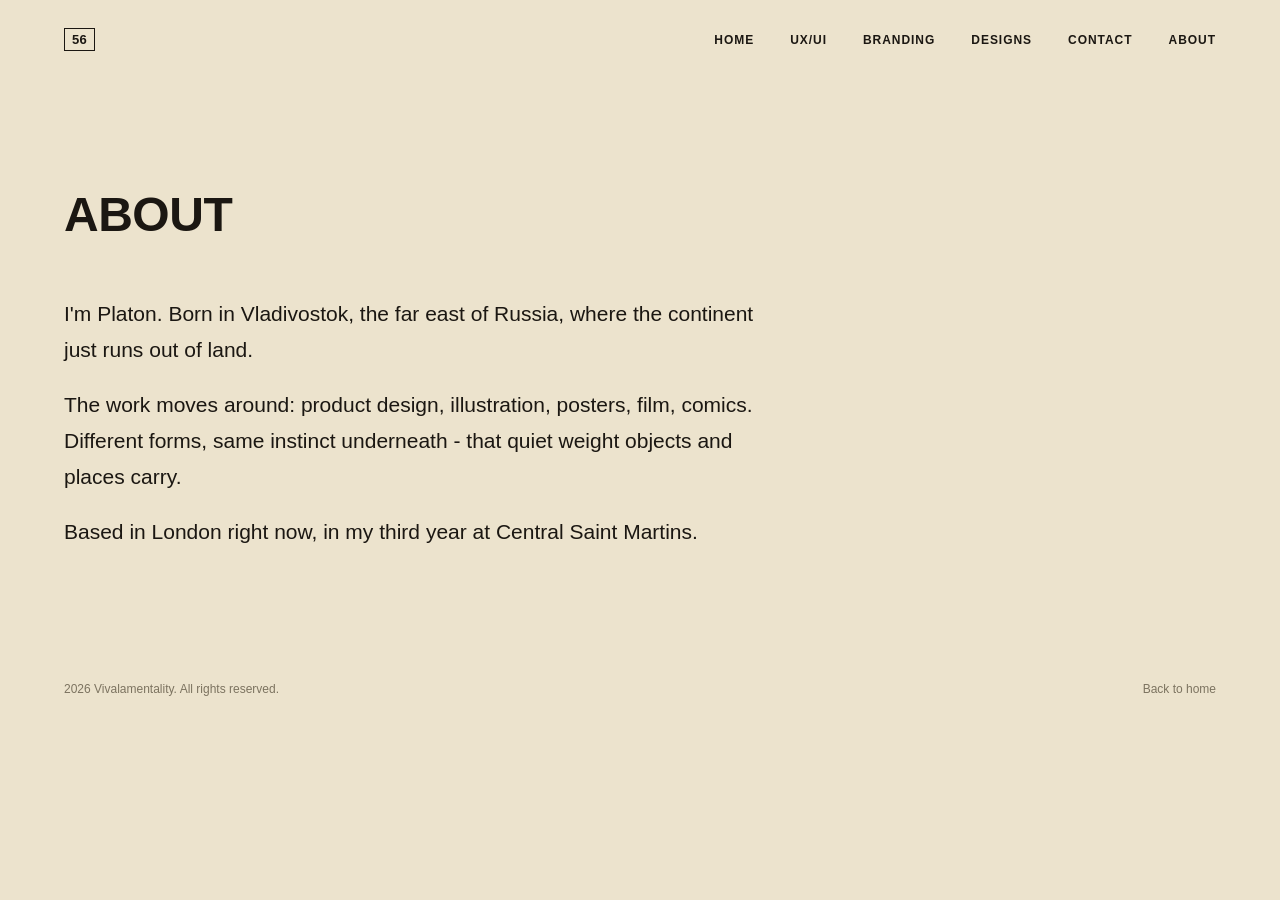
==== about.html @ a2afc27e "Full redesign: sneaker hero, new works, drop old ink-art content Replaces the previous ink-art / Can" ====
<!DOCTYPE html>
<html lang="en">
<head>
<meta charset="UTF-8" />
<meta name="viewport" content="width=device-width, initial-scale=1.0" />
<title>Platon — About</title>
<meta name="description" content="About Platon — product design, illustration, and UX/UI." />
<link rel="icon" type="image/svg+xml" href="favicon.svg" />
<link rel="stylesheet" href="css/style.css?v=23" />
</head>
<body>

<nav class="nav nav--static">
  <a class="nav__mark" href="index.html" aria-label="Platon — home">
    <span class="stamp">56</span>
  </a>
  <ul class="nav__links">
    <li><a href="index.html">Home</a></li>
    <li><a href="works.html?cat=ux-ui">UX/UI</a></li>
    <li><a href="works.html?cat=branding">Branding</a></li>
    <li><a href="works.html?cat=designs">Designs</a></li>
    <li><a href="contact.html">Contact</a></li>
    <li><a href="about.html">About</a></li>
  </ul>
</nav>

<main>
  <section class="section about" id="about">
    <div class="section__head">
      <h2 class="section__title">About</h2>
    </div>

    <div class="about__copy">
      <p>
        I'm Platon. Born in Vladivostok, the far east of Russia, where the
        continent just runs out of land.
      </p>
      <p>
        The work moves around: product design, illustration, posters, film,
        comics. Different forms, same instinct underneath - that quiet
        weight objects and places carry.
      </p>
      <p>
        Based in London right now, in my third year at Central Saint
        Martins.
      </p>
    </div>
  </section>
</main>

<footer class="footer">
  <span>2026 Vivalamentality. All rights reserved.</span>
  <a href="index.html">Back to home</a>
</footer>

</body>
</html>
---- css/style.css ----
/* ==========================================================================
   PLATON — FINE ART & 3D PORTFOLIO
   Design tokens live at the top as custom properties. Everything below is
   built off them — change a value here rather than hunting through rules.
   ========================================================================== */

/* ---- Typeface: Helvetica + Akzidenz-Grotesk ----
   Both are licensed commercial typefaces — there is no free CDN source for
   either, so nothing is loaded over the network for them. If you own
   licensed webfont files for Akzidenz-Grotesk, drop them in assets/fonts/
   using exactly these filenames and they'll be picked up automatically with
   no other changes:
     assets/fonts/AkzidenzGrotesk-Regular.woff2
     assets/fonts/AkzidenzGrotesk-Bold.woff2
   Until then, the stack falls back to Helvetica Neue / Helvetica / Arial —
   whichever the visitor's system already has (Helvetica ships on macOS/iOS;
   Windows substitutes Arial, which is metrically identical). */
@font-face {
  font-family: "Akzidenz-Grotesk";
  src: url("../assets/fonts/AkzidenzGrotesk-Regular.woff2") format("woff2");
  font-weight: 400;
  font-display: swap;
}
@font-face {
  font-family: "Akzidenz-Grotesk";
  src: url("../assets/fonts/AkzidenzGrotesk-Bold.woff2") format("woff2");
  font-weight: 700;
  font-display: swap;
}

:root {
  /* ---- Color: aged-paper beige, near-black ink, and a muted stamp-red
     pulled straight from the accent marks in the artwork itself (the red
     stitching, the hazard stamp, the boxed rubber-stamp labels). ---- */
  --paper:      #ece3cd;
  --paper-dim:  #ddd2b4;
  --ink:        #1b1712;
  --muted:      #7c7360;
  --line:       #c8bc9c;
  --accent:     #a23a2c;
  --accent-ink: #fbf3e2;

  --font-display: "Akzidenz-Grotesk", "Helvetica Neue", Helvetica, Arial, sans-serif;
  --font-body: "Helvetica Neue", Helvetica, Arial, sans-serif;

  --container: 1280px;
  --gutter: clamp(24px, 5vw, 72px);
}

/* Dark mode: paper and ink swap roles — a piece lit on a dark gallery wall
   rather than a straight color inversion. */
@media (prefers-color-scheme: dark) {
  :root {
    --paper:      #14120e;
    --paper-dim:  #1d1a14;
    --ink:        #ece3cd;
    --muted:      #948a70;
    --line:       #332e22;
    --accent:     #d0584a;
    --accent-ink: #14120e;
  }
}
/* Explicit theme-toggle overrides win over the media query in both directions */
:root[data-theme="dark"] {
  --paper:      #14120e;
  --paper-dim:  #1d1a14;
  --ink:        #ece3cd;
  --muted:      #948a70;
  --line:       #332e22;
  --accent:     #d0584a;
  --accent-ink: #14120e;
}
:root[data-theme="light"] {
  --paper:      #ece3cd;
  --paper-dim:  #ddd2b4;
  --ink:        #1b1712;
  --muted:      #7c7360;
  --line:       #c8bc9c;
  --accent:     #a23a2c;
  --accent-ink: #fbf3e2;
}

/* ---- Reset ---- */
* { box-sizing: border-box; }
html { scroll-behavior: smooth; }
body {
  margin: 0;
  background: var(--paper);
  color: var(--ink);
  font-family: var(--font-body);
  -webkit-font-smoothing: antialiased;
  overflow-x: hidden;
}
a { color: inherit; text-decoration: none; }
ul { margin: 0; padding: 0; list-style: none; }
h1, h2, h3, p { margin: 0; }
button { font: inherit; color: inherit; }

@media (prefers-reduced-motion: reduce) {
  html { scroll-behavior: auto; }
  * { animation-duration: 0.001ms !important; transition-duration: 0.001ms !important; }
}

/* A small boxed "stamp" mark — echoes the rubber-stamp product labels
   ("DESTROY", "This product contains ANGER...") that recur in the work. */
.stamp {
  display: inline-flex;
  align-items: center;
  border: 1.5px solid var(--ink);
  padding: 3px 7px;
  font-family: var(--font-display);
  font-weight: 700;
  font-size: 13px;
  letter-spacing: 0.03em;
  color: var(--ink);
}

/* ==========================================================================
   HERO
   ========================================================================== */
.hero {
  position: relative;
  min-height: 100svh;
  display: flex;
  flex-direction: column;
  overflow: hidden;
}

/* The model is centered in the hero and dominates it (see the sizing on
   .hero__model below) — clamped by both viewport width and height so it
   never overflows on short or narrow screens. Text sits as a compact
   corner overlay instead of sharing a column with the model, so nothing
   competes with it for space. */
.hero__layout {
  flex: 1;
  display: flex;
  align-items: center;
  justify-content: center;
  padding: 0 var(--gutter);
}

.hero__text {
  position: absolute;
  top: 96px;
  left: var(--gutter);
  z-index: 4;
  max-width: 220px;
  pointer-events: none; /* the model sits centered behind/around it; never block its clicks */
}

/* Wraps the canvas stage and the rotate slider so the slider always reads
   as "attached to" the model, not a separate floating control. The model
   is the point of this page — sized to ~80% of the viewport in both
   directions (whichever is tighter), so text stays a small corner note. */
.hero__model {
  display: flex;
  flex-direction: column;
  gap: 16px;
  width: min(82vw, 78vh);
}

.hero__stage {
  position: relative;
  width: 100%;
  aspect-ratio: 1 / 1;
  /* Clips hotspot markers to the stage itself — during the hover-zoom, an
     off-screen object's marker can project past this box; without this
     its dashed outline would bleed past the edge. The canvas render isn't
     affected either way, since it's already sized to exactly fill this box. */
  overflow: hidden;
}
.hero__loading {
  position: absolute;
  inset: 0;
  display: flex;
  align-items: center;
  justify-content: center;
  font-size: 12px;
  font-weight: 700;
  letter-spacing: 0.08em;
  text-transform: uppercase;
  color: var(--muted);
}
.hero__loading[hidden] { display: none; }

#scene {
  position: absolute;
  inset: 0;
  width: 100%;
  height: 100%;
  display: block;
  cursor: grab;
  touch-action: none; /* dragging rotates the model, not the page */
}
#scene.is-dragging { cursor: grabbing; }

/* Always-visible (if faint) rectangles over each clickable part of the
   model — the point is that you never have to guess where you can click. */
.hotspot-layer {
  position: absolute;
  inset: 0;
  z-index: 3;
  pointer-events: none;
}
/* The actual clickable/hoverable element. Invisible on purpose — it's
   positioned via the stable layoutCamera (see main.js) so hovering it can
   never move or resize it out from under the cursor; the visible outline
   is the separate .hotspot-marker__box below, which is free to track the
   live/zooming camera since it has no pointer events of its own. */
.hotspot-marker {
  position: absolute;
  margin: 0;
  padding: 0;
  border: 0;
  background: transparent;
  cursor: pointer;
  pointer-events: auto;
}
.hotspot-marker:focus-visible { outline: none; }
.hotspot-marker[hidden] { display: none; }

.hotspot-marker__box {
  position: absolute;
  pointer-events: none;
  border-radius: 3px;
  border: 1.5px dashed color-mix(in srgb, var(--accent) 55%, transparent);
  background: color-mix(in srgb, var(--accent) 6%, transparent);
  transition: border-color 0.2s ease, background-color 0.2s ease, box-shadow 0.2s ease;
}
.hotspot-marker__box.is-active {
  border-style: solid;
  border-color: var(--accent);
  background: color-mix(in srgb, var(--accent) 16%, transparent);
  box-shadow: 0 0 0 3px color-mix(in srgb, var(--accent) 22%, transparent);
}
.hotspot-marker__box[hidden] { display: none; }

/* Rotate slider, sitting right under the stage. */
.hero__rotate {
  display: flex;
  align-items: center;
  gap: 10px;
  padding: 0 2px;
}
.hero__rotate-label {
  font-size: 13px;
  color: var(--muted);
  user-select: none;
}
.hero__rotate-slider {
  flex: 1;
  -webkit-appearance: none;
  appearance: none;
  height: 2px;
  background: var(--line);
  outline-offset: 6px;
  cursor: ew-resize;
}
.hero__rotate-slider::-webkit-slider-thumb {
  -webkit-appearance: none;
  width: 15px;
  height: 15px;
  border-radius: 50%;
  background: var(--ink);
  box-shadow: 0 0 0 1px var(--line);
  cursor: ew-resize;
}
.hero__rotate-slider::-moz-range-thumb {
  width: 15px;
  height: 15px;
  border: none;
  border-radius: 50%;
  background: var(--ink);
  box-shadow: 0 0 0 1px var(--line);
  cursor: ew-resize;
}
.hero__rotate-slider::-moz-range-track { height: 2px; background: var(--line); }
.hero__rotate-slider:focus-visible { outline: 2px solid var(--accent); }

@media (max-width: 640px) {
  /* .hero__layout is a row-direction flex on desktop (fine, since
     .hero__text is taken out of flow there) — on mobile .hero__text
     rejoins normal flow, so this needs to explicitly stack the two
     instead of trying to fit them side by side in a row. */
  .hero__layout { flex-direction: column; padding-top: 0; }
  .hero__text { position: static; padding: 100px var(--gutter) 0; max-width: none; }
  .hero__model { width: min(84vw, 52vh); margin: 24px auto 0; }
}

.nav {
  position: absolute;
  top: 0;
  left: 0;
  right: 0;
  display: flex;
  align-items: center;
  justify-content: space-between;
  padding: 28px var(--gutter) 0;
  z-index: 5;
}
.nav__mark { color: var(--ink); }
.nav__links {
  display: flex;
  flex-wrap: wrap;
  justify-content: flex-end;
  gap: clamp(12px, 2.4vw, 32px) clamp(16px, 3vw, 36px);
  font-size: 12px;
  font-weight: 700;
  letter-spacing: 0.08em;
  text-transform: uppercase;
}
.nav__links a {
  position: relative;
  padding-bottom: 4px;
}
.nav__links a::after {
  content: "";
  position: absolute;
  left: 0; right: 100%;
  bottom: 0;
  height: 1px;
  background: var(--accent);
  transition: right 0.25s ease;
}
.nav__links a:hover::after,
.nav__links a:focus-visible::after {
  right: 0;
}
.nav__links a:focus-visible {
  outline: 2px solid var(--accent);
  outline-offset: 4px;
}
/* Marks the current category tab on works.html (set by js/works-page.js) —
   same underline the hover state uses, just permanently drawn in. */
.nav__links a.is-active::after { right: 0; background: var(--ink); }
/* Used on pages without a full-bleed hero behind it (works.html,
   contact.html, about.html), so the nav sits in normal flow instead of
   overlaying absolute at the top. */
.nav--static { position: static; padding: 28px var(--gutter); }

.eyebrow {
  font-size: 12px;
  font-weight: 700;
  letter-spacing: 0.06em;
  color: var(--muted);
  margin-bottom: 6px;
  font-variant: small-caps;
}
/* Kept deliberately small — the model is the point of this page, not the
   wordmark (see the comment on .hero__model above). */
.wordmark {
  font-family: var(--font-display);
  font-weight: 700;
  font-size: clamp(18px, 2vw, 26px);
  line-height: 1.15;
  letter-spacing: -0.005em;
  text-wrap: balance;
}

.hero__meta {
  position: relative;
  z-index: 4;
  display: grid;
  grid-template-columns: repeat(3, 1fr);
  gap: var(--gutter);
  padding: 22px var(--gutter) 28px;
  border-top: 1px solid var(--line);
  margin-top: clamp(40px, 10vh, 120px);
  background: linear-gradient(to top, var(--paper) 40%, transparent);
}
.meta__item { display: flex; flex-direction: column; gap: 6px; }
.meta__label {
  font-size: 11px;
  font-weight: 700;
  letter-spacing: 0.12em;
  text-transform: uppercase;
  color: var(--muted);
}
.meta__value {
  font-size: 13px;
  letter-spacing: 0.02em;
  text-transform: uppercase;
  font-weight: 500;
}

@media (max-width: 720px) {
  .hero__meta { grid-template-columns: 1fr; gap: 14px; }
}

/* Load-in reveal — a single orchestrated moment, not per-element chaos */
.reveal {
  animation: rise 0.9s cubic-bezier(0.16, 1, 0.3, 1) both;
}
.wordmark.reveal { animation-delay: 0.08s; }
.hero__meta.reveal { animation-delay: 0.32s; }
@keyframes rise {
  from { opacity: 0; transform: translateY(18px); }
  to   { opacity: 1; transform: translateY(0); }
}

/* ==========================================================================
   MARQUEE — the home page's continuously-scrolling strip of works, each
   piece a real link straight into the Works page (see index.html).
   ========================================================================== */
.marquee {
  border-top: 1px solid var(--line);
  border-bottom: 1px solid var(--line);
  padding: clamp(20px, 3vh, 32px) 0;
  overflow: hidden;
}
.marquee__track {
  display: flex;
  width: max-content;
  gap: clamp(14px, 2vw, 24px);
  animation: marquee-scroll 42s linear infinite;
}
/* Pausing on hover (rather than only on the exact item) means moving the
   cursor to click accurately never fights the motion. */
.marquee:hover .marquee__track,
.marquee__track:has(:focus-visible) {
  animation-play-state: paused;
}
@keyframes marquee-scroll {
  from { transform: translateX(0); }
  to   { transform: translateX(-50%); }
}
@media (prefers-reduced-motion: reduce) {
  .marquee__track { animation: none; overflow-x: auto; }
}

.marquee__item {
  position: relative;
  display: block;
  flex: 0 0 auto;
  width: clamp(140px, 15vw, 210px);
  aspect-ratio: 3 / 4;
  overflow: hidden;
  background: var(--paper-dim);
}
.marquee__item img {
  width: 100%;
  height: 100%;
  object-fit: cover;
  filter: grayscale(0.08) contrast(1.03);
  /* Deliberately static — no hover zoom here, same as .card__frame img
     above. The marquee still pauses its scroll on hover (see .marquee:hover
     above) so a hovered piece stays put to look at, just without scaling
     up — the magnifier is reserved for the work detail view. */
  transition: filter 0.3s ease;
}
.marquee__item:hover img,
.marquee__item:focus-visible img { filter: grayscale(0) contrast(1.05); }
.marquee__item:focus-visible { outline: 2px solid var(--accent); outline-offset: -2px; }
.marquee__caption {
  position: absolute;
  inset: auto 0 0 0;
  padding: 10px;
  background: linear-gradient(to top, color-mix(in srgb, var(--ink) 80%, transparent), transparent);
  color: var(--accent-ink);
  font-size: 11px;
  font-weight: 700;
  letter-spacing: 0.04em;
  text-transform: uppercase;
  opacity: 0;
  transform: translateY(6px);
  transition: opacity 0.2s ease, transform 0.2s ease;
}
.marquee__item:hover .marquee__caption,
.marquee__item:focus-visible .marquee__caption {
  opacity: 1;
  transform: translateY(0);
}

/* ==========================================================================
   SECTIONS (About / Works / Contact)
   ========================================================================== */
.section {
  max-width: var(--container);
  margin: 0 auto;
  padding: clamp(64px, 12vh, 140px) var(--gutter);
}
.section__head {
  margin-bottom: clamp(32px, 6vh, 56px);
}
.section__title {
  font-family: var(--font-display);
  font-weight: 700;
  font-size: clamp(32px, 4vw, 48px);
  text-transform: uppercase;
  letter-spacing: -0.01em;
}

/* The second half of the Works grid (see works.html) — no header of its
   own, so it should read as more rows of the same grid above it, not a
   new section. Top padding matches .grid's own row gap exactly (rather
   than 0), so the seam between the two grids falls at the same spacing
   as every other row break inside a single grid. */
.section--continued { padding-top: clamp(18px, 2.6vw, 28px); }
.works:has(+ .section--continued) { padding-bottom: 0; }

/* ---- About ---- */
.about__copy p {
  font-size: clamp(17px, 1.7vw, 21px);
  line-height: 1.7;
  color: var(--ink);
  max-width: 62ch;
}
.about__copy p + p { margin-top: 20px; }

/* ---- Works ---- */
.grid {
  display: grid;
  grid-template-columns: repeat(3, 1fr);
  gap: clamp(18px, 2.6vw, 28px);
}
@media (max-width: 980px) { .grid { grid-template-columns: repeat(2, 1fr); } }
@media (max-width: 620px) { .grid { grid-template-columns: 1fr; } }

.card { position: relative; }
.card__frame {
  position: relative;
  display: block;
  width: 100%;
  aspect-ratio: 3 / 4;
  border: none;
  padding: 0;
  margin: 0;
  background: var(--paper-dim);
  overflow: hidden;
  cursor: pointer;
  transition: transform 0.3s ease;
}
.card__frame img {
  width: 100%;
  height: 100%;
  object-fit: cover;
  display: block;
  filter: grayscale(0.08) contrast(1.03);
  /* Deliberately static — no hover zoom here. The magnifier lives only on
     the work detail view (.work-hero__image, below), which is where a
     click takes you to actually look closer; the grid/marquee stay plain
     browsing surfaces. */
  transition: filter 0.4s ease;
}
.card__frame:hover img,
.card__frame:focus-visible img { filter: grayscale(0) contrast(1.05); }
.card__frame:focus-visible { outline: 2px solid var(--accent); outline-offset: 3px; }

/* A project card's title, under its cover thumbnail — unlike the plain
   Works grid (image only), a category grid mixes several different
   projects, so naming each one before you click matters here. */
.card__caption {
  display: block;
  margin-top: 10px;
  font-size: 13px;
  font-weight: 700;
  letter-spacing: 0.02em;
}

/* ==========================================================================
   PROJECT GALLERY (works.html's #projectGallery, filled in by
   js/works-page.js's renderGallery) — a project's case-study page is a
   sequence of typed blocks, not one flat grid: a hero image leads at full
   width and its own natural aspect ratio, same-style shots sit together
   as a pair or a 2x2 (cropped to match, so the group reads as one grid),
   and short text blocks break up long runs of images. See the big
   comment at the top of js/works-data.js for the block shapes.
   ========================================================================== */
.project-gallery { margin-top: clamp(40px, 7vh, 72px); }

.gallery-block { margin-top: clamp(28px, 4.5vw, 48px); }
.gallery-block:first-child { margin-top: 0; }

/* hero/video — full width, own aspect ratio, never cropped. A phone
   mockup and a wide browser screenshot are wildly different shapes; the
   point of a leading image is to be seen at the shape it actually is. */
.gallery-block--hero {
  max-width: 900px;
  margin-left: auto;
  margin-right: auto;
}
.gallery-block--hero .gallery-tile__media,
.gallery-block--hero .gallery-tile__media img,
.gallery-block--hero .gallery-tile__media video {
  display: block;
  width: 100%;
  height: auto;
  background: var(--paper-dim);
}

/* pair/quad — 2 or 4 tiles, cropped to a shared aspect ratio so the group
   sits together as one deliberate grid instead of a ragged row. */
.gallery-block--pair,
.gallery-block--quad {
  display: grid;
  grid-template-columns: 1fr 1fr;
  gap: clamp(12px, 2vw, 20px);
}
@media (max-width: 640px) {
  .gallery-block--pair,
  .gallery-block--quad {
    grid-template-columns: 1fr;
  }
}
.gallery-tile {
  aspect-ratio: 4 / 5;
  overflow: hidden;
  background: var(--paper-dim);
}
.gallery-tile__media {
  display: block;
  width: 100%;
  height: 100%;
  cursor: pointer;
}
.gallery-tile__media img,
.gallery-tile__media video {
  width: 100%;
  height: 100%;
  object-fit: cover;
  display: block;
}
/* Videos get native controls and aren't a click-through link — no
   pointer cursor, and contain rather than cover so controls/letterboxing
   never crop into the frame. */
video.gallery-tile__media {
  cursor: default;
  object-fit: contain;
  background: var(--ink);
}

/* text — a short paragraph, no image, centered as a column of ordinary
   left-aligned body copy (same treatment as .work-hero__desc above). */
.gallery-block--text {
  max-width: 56ch;
  margin-left: auto;
  margin-right: auto;
  text-align: left;
  font-size: clamp(16px, 1.6vw, 18px);
  line-height: 1.65;
  color: var(--ink);
}

/* ---- Contact ---- */
.contact__grid {
  display: grid;
  grid-template-columns: 1fr 1fr;
  gap: clamp(32px, 6vw, 80px);
  align-items: start;
}
.contact__lede {
  font-family: var(--font-display);
  font-weight: 700;
  font-size: clamp(28px, 3.4vw, 42px);
  line-height: 1.15;
  text-transform: uppercase;
}
.contact__details { display: flex; flex-direction: column; }
.contact__row {
  display: flex;
  align-items: center;
  justify-content: space-between;
  gap: 16px;
  padding: 20px 0;
  border-bottom: 1px solid var(--line);
  transition: color 0.2s ease;
}
a.contact__row:hover { color: var(--accent); }
a.contact__row:focus-visible { outline: 2px solid var(--accent); outline-offset: 4px; }
.contact__label {
  font-size: 12px;
  font-weight: 700;
  text-transform: uppercase;
  letter-spacing: 0.08em;
  color: var(--muted);
}
.contact__value {
  font-size: clamp(16px, 1.8vw, 20px);
  font-weight: 500;
}
@media (max-width: 860px) {
  .contact__grid { grid-template-columns: 1fr; }
}

/* ---- Footer ---- */
.footer {
  display: flex;
  align-items: center;
  justify-content: space-between;
  padding: 24px var(--gutter) 40px;
  max-width: var(--container);
  margin: 0 auto;
  font-size: 12px;
  color: var(--muted);
}
.footer a { transition: color 0.2s ease; }
.footer a:hover { color: var(--accent); }

/* ==========================================================================
   HOTSPOT PLAQUE
   Lives at the body level (not nested under the hero) so its position:fixed
   is always relative to the viewport, never thrown off by an ancestor's
   transform. Follows the cursor while hovering a 3D hotspot marker. Stays
   in the DOM at all times and fades/scales in via .is-visible instead of
   toggling display, so it appears and disappears smoothly rather than
   snapping.
   ========================================================================== */
.hotspot-plaque {
  position: fixed;
  z-index: 60;
  top: 0;
  left: 0;
  display: flex;
  align-items: center;
  gap: 10px;
  background: var(--ink);
  color: var(--accent-ink);
  padding: 8px 10px 8px 8px;
  pointer-events: none;
  box-shadow: 2px 3px 0 color-mix(in srgb, var(--ink) 45%, transparent);
  opacity: 0;
  transform: translateY(4px) scale(0.96);
  transform-origin: top left;
  transition: opacity 0.22s ease, transform 0.22s cubic-bezier(0.16, 1, 0.3, 1);
}
.hotspot-plaque.is-visible {
  opacity: 1;
  transform: translateY(0) scale(1);
}
.hotspot-plaque__thumb {
  width: 40px;
  height: 40px;
  object-fit: cover;
  flex-shrink: 0;
}
.hotspot-plaque__text { display: flex; flex-direction: column; gap: 2px; }
.hotspot-plaque__title {
  font-size: 12px;
  font-weight: 700;
  letter-spacing: 0.03em;
  white-space: nowrap;
}
.hotspot-plaque__hint {
  font-size: 10px;
  font-weight: 500;
  letter-spacing: 0.06em;
  text-transform: uppercase;
  color: color-mix(in srgb, var(--accent-ink) 65%, transparent);
  white-space: nowrap;
}

/* ==========================================================================
   WORK DETAIL VIEW (the #workDetail block at the top of works.html,
   revealed by js/works-page.js when the URL has ?w=<file>)
   ========================================================================== */
.work-hero {
  max-width: var(--container);
  margin: 0 auto;
  padding: clamp(110px, 16vh, 180px) var(--gutter) clamp(32px, 6vh, 64px);
}
.work-back {
  display: inline-block;
  margin-bottom: 28px;
  font-size: 12px;
  font-weight: 700;
  letter-spacing: 0.08em;
  text-transform: uppercase;
  color: var(--muted);
  transition: color 0.2s ease;
}
.work-back:hover { color: var(--accent); }
.work-hero__meta { text-align: center; }
.work-hero__medium {
  display: block;
  font-size: 12px;
  font-weight: 700;
  letter-spacing: 0.1em;
  text-transform: uppercase;
  color: var(--muted);
  margin-bottom: 8px;
}
.work-hero__title {
  font-family: var(--font-display);
  font-weight: 700;
  font-size: clamp(28px, 4vw, 48px);
  text-transform: uppercase;
}
.work-hero__desc {
  /* .work-hero__meta centers everything above this via text-align, which
     only centers INLINE content — this is a block with its own max-width,
     so without margin:auto it sat flush against the container's left
     edge on anything wider than 56ch instead of in the middle, with its
     own (centered) text floating oddly inside that off-center box. A
     centered column of ordinary left-aligned body copy reads as a
     paragraph and sits in the middle at the same time. */
  margin: 14px auto 0;
  max-width: 56ch;
  text-align: left;
  font-size: 16px;
  line-height: 1.6;
  color: var(--muted);
}

/* A project's own live site (works.html's #projectSite, only shown when
   js/works-data.js's project has a `site`) — same small-caps label
   treatment as .work-back, no underline, just a color shift on hover. */
.work-hero__site {
  display: block;
  margin: 18px auto 0;
  width: fit-content;
  font-size: 12px;
  font-weight: 700;
  letter-spacing: 0.08em;
  text-transform: uppercase;
  color: var(--accent);
  transition: color 0.2s ease;
}
.work-hero__site:hover { color: var(--ink); }
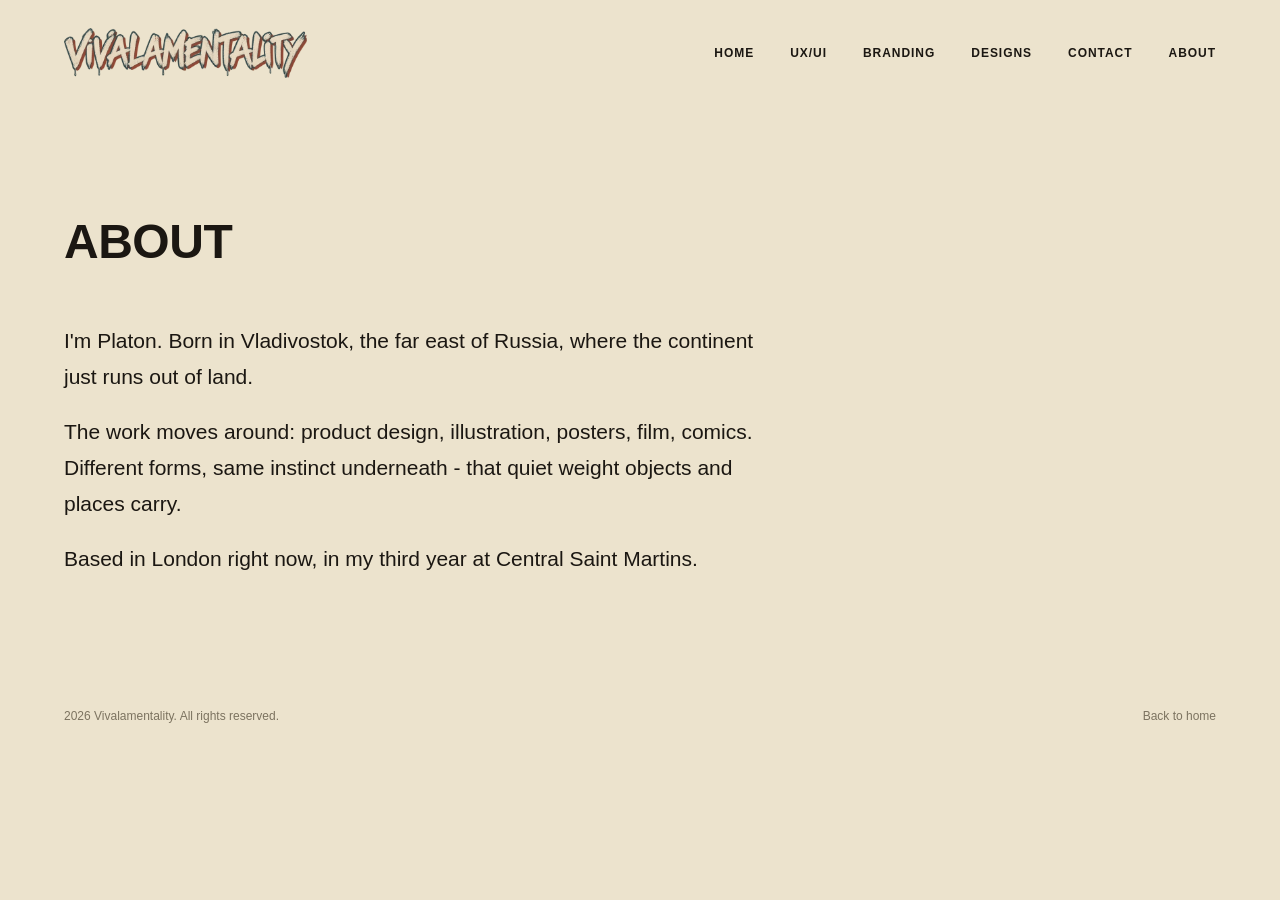
==== commit 6761682c: "Header: Vivalamentality logo replaces the 56 stamp; drop arrows The wordmark logo sits in the header" ====
--- a/about.html
+++ b/about.html
@@ -6,13 +6,13 @@
 <title>Platon — About</title>
 <meta name="description" content="About Platon — product design, illustration, and UX/UI." />
 <link rel="icon" type="image/svg+xml" href="favicon.svg" />
-<link rel="stylesheet" href="css/style.css?v=23" />
+<link rel="stylesheet" href="css/style.css?v=32" />
 </head>
 <body>
 
 <nav class="nav nav--static">
-  <a class="nav__mark" href="index.html" aria-label="Platon — home">
-    <span class="stamp">56</span>
+  <a class="nav__mark" href="index.html" aria-label="Vivalamentality, back to home">
+    <img src="assets/logo-vivalamentality.webp" alt="Vivalamentality" width="720" height="148" />
   </a>
   <ul class="nav__links">
     <li><a href="index.html">Home</a></li>
--- a/css/style.css
+++ b/css/style.css
@@ -295,10 +295,25 @@
   display: flex;
   align-items: center;
   justify-content: space-between;
+  gap: clamp(16px, 3vw, 40px);
   padding: 28px var(--gutter) 0;
   z-index: 5;
 }
-.nav__mark { color: var(--ink); }
+/* The wordmark logo — on every page it links back to the home page. */
+.nav__mark {
+  display: block;
+  flex: none;
+  color: var(--ink);
+  transition: transform 0.2s ease, opacity 0.2s ease;
+}
+.nav__mark img {
+  display: block;
+  height: clamp(34px, 4.2vw, 50px);
+  width: auto;
+}
+.nav__mark:hover { transform: rotate(-2deg) scale(1.04); }
+.nav__mark:active { opacity: 0.75; }
+.nav__mark:focus-visible { outline: 2px solid var(--accent); outline-offset: 4px; }
 .nav__links {
   display: flex;
   flex-wrap: wrap;
@@ -356,6 +371,43 @@
   letter-spacing: -0.005em;
   text-wrap: balance;
 }
+
+/* Cross-link to the fine-art portfolio (a separate site) — echoes .stamp's
+   boxed-label treatment so it reads as part of the same system, but sized
+   as a real button since it's the hero's one deliberate call to action.
+   .hero__text above has pointer-events:none (it overlays the model, which
+   needs the clicks), so this needs its own pointer-events:auto. */
+.hero__portfolio-link {
+  display: inline-flex;
+  align-items: center;
+  gap: 8px;
+  margin-top: 18px;
+  padding: 10px 14px;
+  border: 1.5px solid var(--ink);
+  font-family: var(--font-display);
+  font-weight: 700;
+  font-size: 12px;
+  letter-spacing: 0.05em;
+  text-transform: uppercase;
+  color: var(--ink);
+  pointer-events: auto;
+  transition: background-color 0.2s ease, color 0.2s ease, transform 0.2s ease;
+}
+.hero__portfolio-link span { transition: transform 0.2s ease; }
+.hero__portfolio-link:hover,
+.hero__portfolio-link:focus-visible {
+  background: var(--ink);
+  color: var(--paper);
+}
+.hero__portfolio-link:hover span,
+.hero__portfolio-link:focus-visible span {
+  transform: translateX(3px);
+}
+.hero__portfolio-link:focus-visible {
+  outline: 2px solid var(--accent);
+  outline-offset: 3px;
+}
+.hero__portfolio-link.reveal { animation-delay: 0.16s; }
 
 .hero__meta {
   position: relative;
@@ -817,3 +869,486 @@
 }
 .work-hero__site:hover { color: var(--ink); }
 
+
+/* ==========================================================================
+   BRIEF (works.html project pages with a `brief`; markup built by
+   js/brief.js). A numbered, process-ordered case study laid out like a
+   magazine spread: ONE three-column grid with ONE gap (--bgap) runs down
+   the whole page, and everything snaps to it.
+     intro     cover = column 1, tagline / facts / index = columns 2-3
+     chapter   number + title = column 1, text = columns 2-3
+     media     a row of three equal cells, or one piece across all three
+   Everything uses the site tokens; a brand's own colours only ever show up
+   as content (swatches, artwork), never as UI.
+   ========================================================================== */
+.brief {
+  --bgap: clamp(14px, 2.2vw, 28px);
+  --bcols: repeat(3, minmax(0, 1fr));
+  display: grid;
+  gap: clamp(64px, 9vw, 112px);
+}
+
+/* ---- Intro ---- */
+.bintro,
+.bchapter__top,
+.brow {
+  display: grid;
+  grid-template-columns: var(--bcols);
+  gap: var(--bgap);
+}
+.bintro { align-items: center; }
+.bintro__cover { grid-column: 1; }
+.bintro__side { grid-column: 2 / -1; min-width: 0; }
+.bintro--plain .bintro__side { grid-column: 1 / -1; }
+.bintro__tagline {
+  font-family: var(--font-display);
+  font-weight: 700;
+  font-size: clamp(26px, 3.4vw, 42px);
+  line-height: 1.08;
+  letter-spacing: -0.01em;
+  text-transform: uppercase;
+}
+.bintro__facts {
+  display: grid;
+  grid-template-columns: repeat(2, minmax(0, 1fr));
+  gap: 18px var(--bgap);
+  margin: clamp(22px, 3vw, 32px) 0;
+  padding: 18px 0;
+  border-top: 1.5px solid var(--ink);
+  border-bottom: 1px solid var(--line);
+}
+.bintro__fact dt,
+.bintro__navhead,
+.bnote__head,
+.bspecs__head,
+.btext__head,
+.bfig__title {
+  font-size: 11px;
+  font-weight: 700;
+  letter-spacing: 0.1em;
+  text-transform: uppercase;
+}
+.bintro__fact dt { color: var(--muted); margin-bottom: 4px; }
+.bintro__fact dd { margin: 0; font-size: 15px; line-height: 1.4; }
+.bintro__navhead { color: var(--muted); margin-bottom: 6px; }
+.bintro__list a {
+  display: flex;
+  gap: 14px;
+  align-items: baseline;
+  padding: 9px 0;
+  border-bottom: 1px solid var(--line);
+  font-size: 15px;
+  transition: color 0.2s ease, padding-left 0.2s ease;
+}
+.bintro__list a::before {
+  content: attr(data-num);
+  flex: 0 0 3ch;
+  font-size: 11px;
+  font-weight: 700;
+  letter-spacing: 0.08em;
+  color: var(--muted);
+  font-variant-numeric: tabular-nums;
+}
+.bintro__list a:hover,
+.bintro__list a:focus-visible { color: var(--accent); padding-left: 6px; }
+.bintro__list a:focus-visible { outline: 2px solid var(--accent); outline-offset: 2px; }
+
+/* ---- Chapters ---- */
+.bchapter { scroll-margin-top: 32px; }
+.bchapter__top {
+  align-items: start;
+  padding-top: 18px;
+  border-top: 1.5px solid var(--ink);
+}
+.bchapter__head {
+  grid-column: 1;
+  display: flex;
+  flex-direction: column;
+  align-items: flex-start;
+  gap: 14px;
+  min-width: 0;
+}
+.bchapter__num { flex: none; }
+.bchapter__title {
+  font-family: var(--font-display);
+  font-weight: 700;
+  font-size: clamp(20px, 2.5vw, 32px);
+  letter-spacing: -0.01em;
+  text-transform: uppercase;
+  line-height: 1.1;
+  overflow-wrap: anywhere;
+}
+.bchapter__copy { grid-column: 2 / -1; min-width: 0; }
+.bchapter__text {
+  max-width: 64ch;
+  font-size: clamp(16px, 1.4vw, 18px);
+  line-height: 1.65;
+}
+.bchapter__text + .bchapter__text { margin-top: 14px; }
+.bchapter__body {
+  display: grid;
+  gap: clamp(28px, 3.6vw, 44px) var(--bgap);
+  margin-top: clamp(28px, 3.6vw, 44px);
+}
+
+/* ---- Images: every one is a plate that opens the lightbox ---- */
+.bfig { margin: 0; min-width: 0; }
+.bfig__link {
+  position: relative;
+  display: block;
+  overflow: hidden;
+  background: var(--paper-dim);
+  cursor: zoom-in;
+}
+.bfig__link img {
+  display: block;
+  width: 100%;
+  height: auto;
+}
+.bfig__link::after {
+  content: "+";
+  position: absolute;
+  right: 10px;
+  bottom: 10px;
+  width: 28px;
+  height: 28px;
+  display: grid;
+  place-items: center;
+  border: 1.5px solid var(--ink);
+  background: var(--paper);
+  color: var(--ink);
+  font-size: 18px;
+  line-height: 1;
+  opacity: 0;
+  transform: translateY(4px);
+  transition: opacity 0.2s ease, transform 0.2s ease;
+}
+.bfig__link:hover::after,
+.bfig__link:focus-visible::after { opacity: 1; transform: none; }
+.bfig__link:focus-visible { outline: 2px solid var(--accent); outline-offset: 3px; }
+@media (hover: none) { .bfig__link::after { opacity: 1; transform: none; } }
+.bfig__cap { display: block; margin-top: 10px; }
+.bfig__title { display: block; margin-bottom: 3px; }
+.bfig__text { display: block; font-size: 13px; line-height: 1.5; color: var(--muted); }
+
+/* ---- Row: three equal cells. Every cell takes the row's --ratio, so
+   plates, captions and the next row all line up; an image is fitted whole
+   inside its plate unless the row is marked cover. ---- */
+.brow { align-items: start; }
+.bcell .bfig__link,
+.bcell .bfig__video { aspect-ratio: var(--ratio); }
+.bcell .bfig__link img { height: 100%; object-fit: contain; }
+.brow--cover .bcell .bfig__link img { object-fit: cover; }
+.bcell .bfig__video { object-fit: cover; }
+
+/* A text cell holds a column (or two) of the row in place of an image. */
+.btext {
+  min-width: 0;
+  padding-top: 14px;
+  border-top: 1.5px solid var(--ink);
+}
+.btext--span2 { grid-column: span 2; }
+.btext__head { color: var(--muted); margin-bottom: 10px; }
+.btext__quote {
+  font-family: var(--font-display);
+  font-weight: 700;
+  font-size: clamp(18px, 2.1vw, 28px);
+  line-height: 1.12;
+  letter-spacing: -0.01em;
+  text-transform: uppercase;
+  margin-bottom: 12px;
+}
+.btext__body { max-width: 52ch; font-size: 15px; line-height: 1.6; }
+
+/* ---- Single: one piece across all three columns. Tall pieces are fitted
+   inside the plate rather than running past the bottom of the screen. ---- */
+.bsingle .bfig__link img { max-height: 88vh; object-fit: contain; }
+
+.bnote {
+  max-width: 64ch;
+  padding: 4px 0 4px 18px;
+  border-left: 3px solid var(--accent);
+}
+.bnote__head { color: var(--accent); margin-bottom: 6px; }
+.bnote__body { font-size: 15px; line-height: 1.6; }
+
+/* ---- Swatches: the same three columns ---- */
+.bswatches__list {
+  display: grid;
+  grid-template-columns: var(--bcols);
+  gap: var(--bgap);
+}
+.bswatch__btn {
+  display: grid;
+  align-content: start;
+  width: 100%;
+  height: 100%;
+  padding: 0;
+  text-align: left;
+  background: var(--paper-dim);
+  border: 1px solid var(--line);
+  cursor: copy;
+  transition: transform 0.2s ease, border-color 0.2s ease;
+}
+.bswatch__btn:hover { transform: translateY(-2px); border-color: var(--ink); }
+.bswatch__btn:focus-visible,
+.bswatch__btn.is-copied { outline: 2px solid var(--accent); outline-offset: 2px; }
+.bswatch__chip {
+  display: block;
+  height: clamp(84px, 11vw, 140px);
+  border-bottom: 1px solid var(--line);
+}
+.bswatch__name,
+.bswatch__hex,
+.bswatch__rgb,
+.bswatch__role { display: block; padding: 0 12px; }
+.bswatch__name { margin-top: 12px; font-weight: 700; font-size: 15px; }
+.bswatch__hex {
+  margin-top: 2px;
+  font-size: 13px;
+  font-weight: 700;
+  letter-spacing: 0.04em;
+  font-variant-numeric: tabular-nums;
+}
+.bswatch__rgb { font-size: 12px; color: var(--muted); font-variant-numeric: tabular-nums; }
+.bswatch__role { margin: 8px 0 14px; font-size: 12.5px; line-height: 1.45; }
+.bswatches__status {
+  min-height: 1.5em;
+  margin-top: 10px;
+  font-size: 12px;
+  font-weight: 700;
+  letter-spacing: 0.06em;
+  text-transform: uppercase;
+  color: var(--accent);
+}
+
+/* ---- Specs ---- */
+.bspecs { width: 100%; }
+.bspecs__head { margin-bottom: 10px; color: var(--muted); }
+.bspecs__scroll { overflow-x: auto; }
+.bspecs__table { width: 100%; border-collapse: collapse; font-size: 14px; table-layout: fixed; }
+.bspecs__table th,
+.bspecs__table td {
+  padding: 11px 14px 11px 0;
+  text-align: left;
+  border-bottom: 1px solid var(--line);
+  font-variant-numeric: tabular-nums;
+}
+.bspecs__table thead th {
+  font-size: 11px;
+  letter-spacing: 0.1em;
+  text-transform: uppercase;
+  color: var(--muted);
+  border-bottom: 1.5px solid var(--ink);
+}
+.bspecs__table tbody th { font-weight: 700; }
+
+/* ---- Videos ---- */
+.bfig__video {
+  display: block;
+  width: 100%;
+  aspect-ratio: 9 / 16;
+  object-fit: contain;
+  background: var(--ink);
+}
+.bsingle .bfig__video { aspect-ratio: 16 / 9; max-height: 88vh; }
+
+/* ---- Pinned film (briefs with `film` — Foreign Exchange): the film sits
+   in its own column and sticks while the chapters scroll past it. Its
+   width is derived from the viewport height so the whole 9:16 frame and
+   its caption always fit on screen. The three-column grid carries on
+   inside the scrolling column. ---- */
+.brief--film {
+  grid-template-columns: auto minmax(0, 1fr);
+  gap: clamp(32px, 5vw, 80px);
+  align-items: start;
+}
+.brief__main {
+  display: grid;
+  gap: clamp(64px, 9vw, 112px);
+  min-width: 0;
+}
+.bfilm {
+  position: sticky;
+  top: 24px;
+  width: min(360px, calc((100svh - 150px) * 0.563));
+  min-width: 220px;
+}
+.bfilm__video { aspect-ratio: 608 / 1080; background: var(--paper-dim); }
+
+/* ---- PDF viewer ---- */
+.bbook__actions { display: flex; flex-wrap: wrap; gap: 12px; margin-top: 24px; }
+.bbook__btn {
+  display: inline-block;
+  padding: 12px 20px;
+  border: 1.5px solid var(--ink);
+  background: transparent;
+  color: var(--ink);
+  font-size: 12px;
+  font-weight: 700;
+  letter-spacing: 0.08em;
+  text-transform: uppercase;
+  cursor: pointer;
+  transition: background 0.2s ease, color 0.2s ease, border-color 0.2s ease;
+}
+.bbook__btn:hover { background: var(--ink); color: var(--paper); }
+.bbook__btn--primary { background: var(--ink); color: var(--paper); }
+.bbook__btn--primary:hover { background: var(--accent); border-color: var(--accent); color: var(--accent-ink); }
+.bbook__btn:focus-visible { outline: 2px solid var(--accent); outline-offset: 3px; }
+.bbook__viewer { margin-top: clamp(28px, 3.6vw, 44px); }
+.bbook__viewer[hidden] { display: none; }
+.bbook__frame {
+  display: block;
+  width: 100%;
+  height: min(86vh, 980px);
+  border: 1.5px solid var(--ink);
+  background: var(--paper-dim);
+}
+.bbook__hint { margin-top: 10px; font-size: 12.5px; color: var(--muted); }
+
+/* ---- Narrow screens. Down to tablet width the three columns hold; the
+   chapter heading moves above its text. On a phone three across is too
+   small to read, so cells stack into one column with the same gap. ---- */
+@media (max-width: 900px) {
+  .brief--film { grid-template-columns: 1fr; }
+  .bfilm { position: static; width: min(100%, 340px); margin-inline: auto; }
+}
+@media (max-width: 820px) {
+  .bchapter__head,
+  .bchapter__copy { grid-column: 1 / -1; }
+  .bchapter__head { flex-direction: row; align-items: center; }
+  .bintro__cover { grid-column: 1 / -1; width: min(100%, 360px); margin-inline: auto; }
+  .bintro__side { grid-column: 1 / -1; }
+}
+@media (max-width: 560px) {
+  .brow,
+  .bswatches__list { grid-template-columns: 1fr; }
+  .btext--span2 { grid-column: auto; }
+  .bswatches__list { grid-template-columns: repeat(2, minmax(0, 1fr)); }
+}
+
+/* ==========================================================================
+   LIGHTBOX (js/lightbox.js) — deliberately a fixed dark surface in both
+   themes: artwork reads truer against neutral dark than against paper.
+   ========================================================================== */
+html.lb-open { overflow: hidden; }
+.lb {
+  position: fixed;
+  inset: 0;
+  z-index: 1000;
+  background: rgba(15, 13, 10, 0.95);
+  color: #f3ead4;
+}
+.lb[hidden] { display: none; }
+.lb__stage {
+  position: absolute;
+  inset: 0;
+  display: flex;
+  align-items: center;
+  justify-content: center;
+  padding: 64px clamp(12px, 7vw, 96px) 92px;
+  overflow: hidden;
+  touch-action: none;
+  cursor: zoom-in;
+}
+.lb__stage.is-zoomed { cursor: grab; }
+.lb__stage.is-zoomed:active { cursor: grabbing; }
+.lb__img {
+  display: block;
+  max-width: 100%;
+  max-height: 100%;
+  width: auto;
+  height: auto;
+  user-select: none;
+  -webkit-user-drag: none;
+  transform-origin: center;
+  opacity: 0;
+  transition: opacity 0.2s ease;
+  will-change: transform;
+}
+.lb__img.is-ready { opacity: 1; }
+.lb__bar {
+  position: absolute;
+  top: 0;
+  left: 0;
+  right: 0;
+  display: flex;
+  align-items: center;
+  justify-content: flex-end;
+  gap: 8px;
+  padding: 12px 16px;
+  pointer-events: none;
+}
+.lb__bar > * { pointer-events: auto; }
+.lb__count {
+  margin-right: auto;
+  font-size: 12px;
+  font-weight: 700;
+  letter-spacing: 0.1em;
+  font-variant-numeric: tabular-nums;
+  opacity: 0.8;
+}
+.lb__level {
+  min-width: 4ch;
+  text-align: center;
+  font-size: 12px;
+  font-variant-numeric: tabular-nums;
+  opacity: 0.8;
+}
+.lb__btn {
+  min-width: 40px;
+  height: 40px;
+  padding: 0 10px;
+  display: inline-grid;
+  place-items: center;
+  border: 1.5px solid rgba(243, 234, 212, 0.45);
+  background: rgba(15, 13, 10, 0.55);
+  color: inherit;
+  font-size: 22px;
+  line-height: 1;
+  cursor: pointer;
+  transition: background 0.2s ease, border-color 0.2s ease, opacity 0.2s ease;
+}
+.lb__btn:hover:not(:disabled) { background: rgba(243, 234, 212, 0.16); border-color: #f3ead4; }
+.lb__btn:focus-visible { outline: 2px solid #f3ead4; outline-offset: 2px; }
+.lb__btn:disabled { opacity: 0.3; cursor: default; }
+.lb__btn--text { font-size: 12px; font-weight: 700; letter-spacing: 0.08em; text-transform: uppercase; }
+.lb__btn[hidden] { display: none; }
+.lb__nav {
+  position: absolute;
+  top: 50%;
+  transform: translateY(-50%);
+  width: 44px;
+  height: 56px;
+  font-size: 30px;
+}
+.lb__nav--prev { left: 12px; }
+.lb__nav--next { right: 12px; }
+.lb__cap {
+  position: absolute;
+  left: 50%;
+  bottom: 16px;
+  width: min(92vw, 720px);
+  transform: translateX(-50%);
+  text-align: center;
+  font-size: 13px;
+  line-height: 1.5;
+  pointer-events: none;
+}
+.lb__cap[hidden] { display: none; }
+.lb__captitle {
+  display: block;
+  font-size: 11px;
+  letter-spacing: 0.1em;
+  text-transform: uppercase;
+}
+.lb__captext { display: block; opacity: 0.8; }
+@media (max-width: 640px) {
+  .lb__stage { padding: 56px 6px 96px; }
+  .lb__nav { top: auto; bottom: 18px; transform: none; width: 44px; height: 44px; }
+  .lb__nav--prev { left: 12px; }
+  .lb__nav--next { right: 12px; }
+  .lb__cap { bottom: 12px; width: calc(100% - 128px); font-size: 12px; }
+  .lb__level { display: none; }
+}
+.lb:focus { outline: none; }
